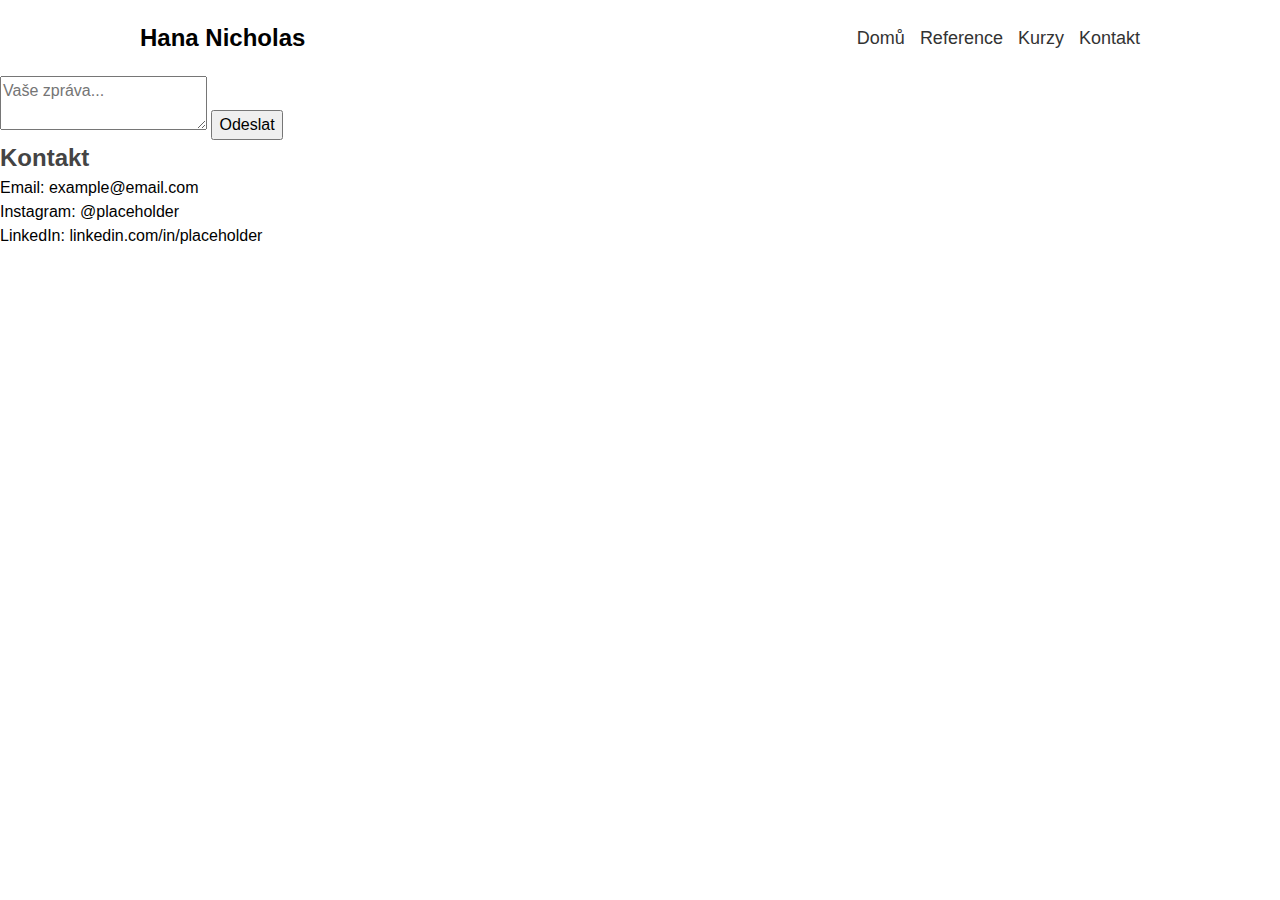
==== contact.html @ ebe809ce "set up" ====
<!DOCTYPE html>
<html lang="en">
<head>
    <meta charset="UTF-8">
    <meta name="viewport" content="width=device-width, initial-scale=1.0">
    <title>Hana Nicholas</title>
    <link rel="stylesheet" href="css/styles.css">
    <link rel="stylesheet" href="css/reset.css">
</head>
<body>
    <header class="header">
        <nav class="navbar">
            <h1 class="logo">Hana Nicholas</h1>
            <ul class="nav-links">
                <li><a href="index.html">Domů</a></li>
                <li><a href="#">Reference</a></li>
                <li><a href="#">Kurzy</a></li>
                <li><a href="kontakt.html">Kontakt</a></li>
            </ul>
        </nav>
    </header>
    
    <section class="contact-form">
        <textarea placeholder="Vaše zpráva..."></textarea>
        <button type="submit">Odeslat</button>
    </section>
    
    <section class="contact-info">
        <h2>Kontakt</h2>
        <p>Email: example@email.com</p>
        <p>Instagram: @placeholder</p>
        <p>LinkedIn: linkedin.com/in/placeholder</p>
    </section>
</body>
</html>
---- css/styles.css ----
body {
    font-family: Arial, sans-serif;
    margin: 0;
    padding: 0;
    box-sizing: border-box;
}

.header {
    padding: 20px;
}

.navbar {
    display: flex;
    justify-content: space-between;
    align-items: center;
    max-width: 1000px;
    margin: 0 auto;
}

.logo {
    font-size: 24px;
    font-weight: bold;
}

.nav-links {
    list-style: none;
    display: flex;
    gap: 15px;
    padding: 0;
    margin: 0;
}

.nav-links li {
    display: inline;
}

.nav-links a {
    text-decoration: none;
    color: #333;
    font-size: 18px;
}

.image-section {
    text-align: center;
    padding: 40px 0;
}

.image-section img {
    max-width: 100%;
    height: auto;
}

.about, .references, .courses {
    max-width: 800px;
    margin: 40px auto;
    padding: 20px;
    background: #f9f9f9;
    border-radius: 8px;
}

h2 {
    color: #444;
}
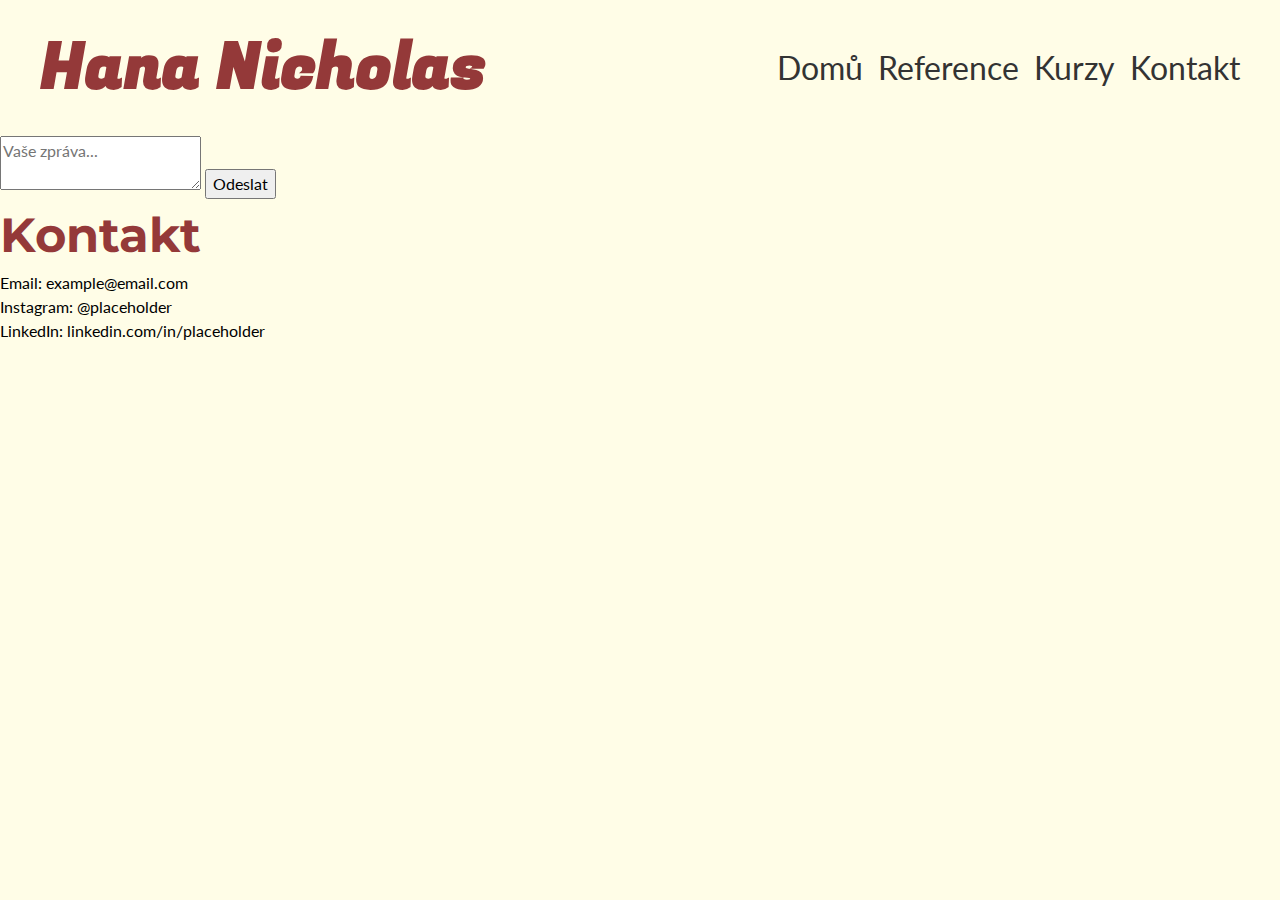
==== commit bd047994: "set up structure and css" ====
--- a/contact.html
+++ b/contact.html
@@ -6,6 +6,10 @@
     <title>Hana Nicholas</title>
     <link rel="stylesheet" href="css/styles.css">
     <link rel="stylesheet" href="css/reset.css">
+
+    <link rel="preconnect" href="https://fonts.googleapis.com">
+<link rel="preconnect" href="https://fonts.gstatic.com" crossorigin>
+<link href="https://fonts.googleapis.com/css2?family=Fugaz+One&family=Lato:ital,wght@0,100;0,300;0,400;0,700;0,900;1,100;1,300;1,400;1,700;1,900&family=Montserrat:ital,wght@0,100..900;1,100..900&display=swap" rel="stylesheet">
 </head>
 <body>
     <header class="header">
--- a/css/styles.css
+++ b/css/styles.css
@@ -1,8 +1,6 @@
 body {
-    font-family: Arial, sans-serif;
-    margin: 0;
-    padding: 0;
-    box-sizing: border-box;
+    font-family: "Lato", sans-serif;
+    background-color: #FFFDE7;
 }
 
 .header {
@@ -13,13 +11,15 @@
     display: flex;
     justify-content: space-between;
     align-items: center;
-    max-width: 1000px;
+    max-width: 1200px;
     margin: 0 auto;
 }
 
 .logo {
-    font-size: 24px;
+    font-size: 4rem;
     font-weight: bold;
+    font-family: "Fugaz One", cursive;
+    color: #943939;
 }
 
 .nav-links {
@@ -37,27 +37,37 @@
 .nav-links a {
     text-decoration: none;
     color: #333;
-    font-size: 18px;
+    font-size: 2rem;
 }
-
+.container{
+    max-width: 1200px;
+    align-items: center;
+}
 .image-section {
     text-align: center;
     padding: 40px 0;
 }
 
 .image-section img {
-    max-width: 100%;
+    max-width: 30%;
     height: auto;
 }
 
 .about, .references, .courses {
-    max-width: 800px;
     margin: 40px auto;
     padding: 20px;
-    background: #f9f9f9;
-    border-radius: 8px;
+}
+@media (max-width: 768px) {
+    .navbar {
+
+    }
+    .about , .references, .courses {
+        width: 100%;
+    }
 }
 
 h2 {
-    color: #444;
+    color: #943939;
+    font-size: 3rem;
+    font-family: "montserrat", sans-serif;
 }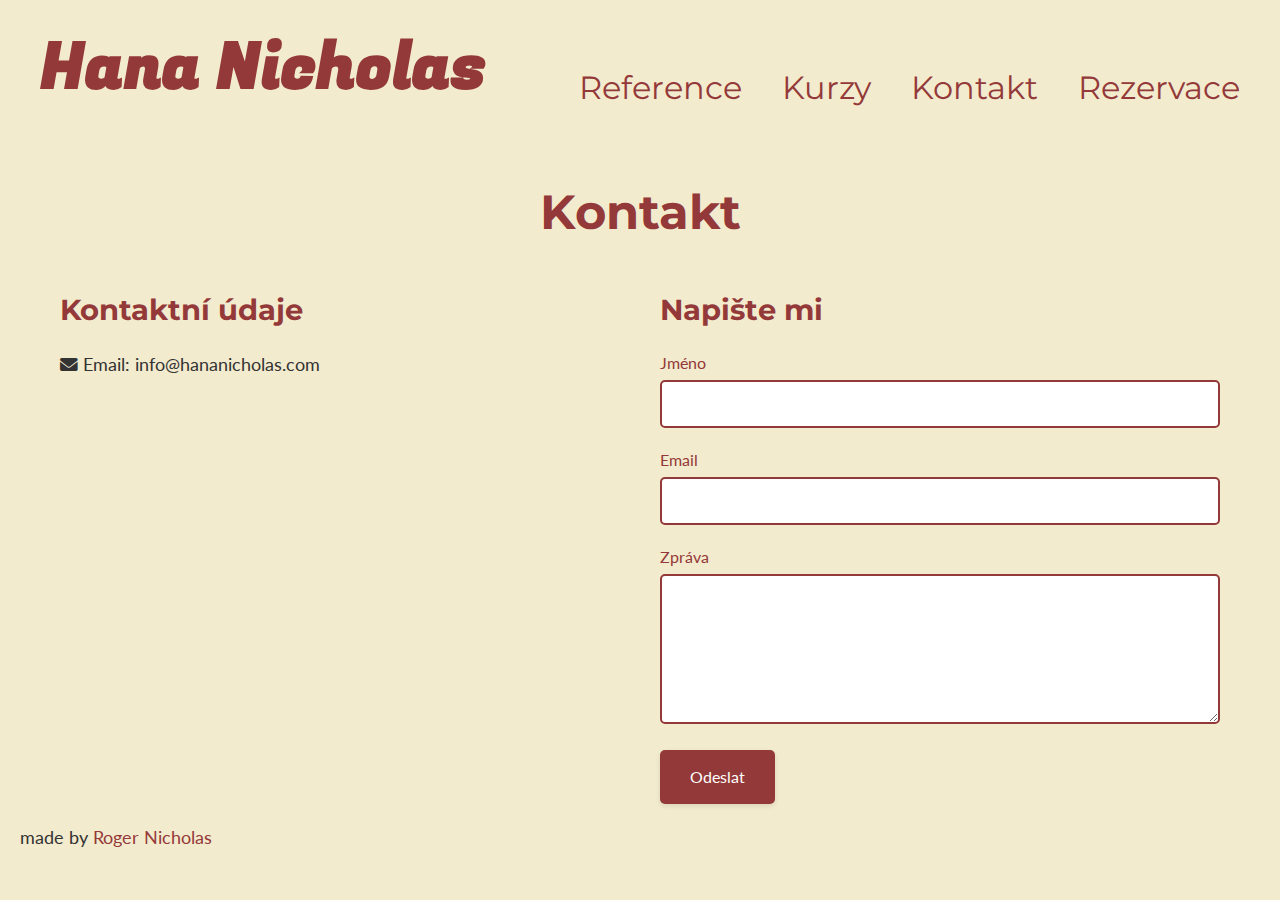
==== commit 7b352b90: "Finished 1st ver." ====
--- a/contact.html
+++ b/contact.html
@@ -3,37 +3,69 @@
 <head>
     <meta charset="UTF-8">
     <meta name="viewport" content="width=device-width, initial-scale=1.0">
-    <title>Hana Nicholas</title>
+    <title>Hana Nicholas - Kontakt</title>
+    <link rel="icon" type="image/png" href="images/favicon.ico">
+
     <link rel="stylesheet" href="css/styles.css">
     <link rel="stylesheet" href="css/reset.css">
+    <link rel="stylesheet" href="https://cdnjs.cloudflare.com/ajax/libs/font-awesome/6.0.0/css/all.min.css">
 
     <link rel="preconnect" href="https://fonts.googleapis.com">
-<link rel="preconnect" href="https://fonts.gstatic.com" crossorigin>
-<link href="https://fonts.googleapis.com/css2?family=Fugaz+One&family=Lato:ital,wght@0,100;0,300;0,400;0,700;0,900;1,100;1,300;1,400;1,700;1,900&family=Montserrat:ital,wght@0,100..900;1,100..900&display=swap" rel="stylesheet">
+    <link rel="preconnect" href="https://fonts.gstatic.com" crossorigin>
+    <link href="https://fonts.googleapis.com/css2?family=Fugaz+One&family=Lato:ital,wght@0,100;0,300;0,400;0,700;0,900;1,100;1,300;1,400;1,700;1,900&family=Montserrat:ital,wght@0,100..900;1,100..900&display=swap" rel="stylesheet">
 </head>
 <body>
     <header class="header">
         <nav class="navbar">
-            <h1 class="logo">Hana Nicholas</h1>
+            <h1 class="logo"><a href="index.html">Hana Nicholas</a></h1>
+            <button class="hamburger" aria-label="Menu">
+                <span class="bar"></span>
+                <span class="bar"></span>
+                <span class="bar"></span>
+            </button>
             <ul class="nav-links">
-                <li><a href="index.html">Domů</a></li>
-                <li><a href="#">Reference</a></li>
-                <li><a href="#">Kurzy</a></li>
-                <li><a href="kontakt.html">Kontakt</a></li>
+                <li><a href="index.html#reference">Reference</a></li>
+                <li><a href="index.html#kurzy">Kurzy</a></li>
+                <li><a href="contact.html">Kontakt</a></li>
+                <li><a href="https://calendly.com/hananicholas-info/30min?month=2025-03">Rezervace</a></li>
             </ul>
         </nav>
     </header>
-    
-    <section class="contact-form">
-        <textarea placeholder="Vaše zpráva..."></textarea>
-        <button type="submit">Odeslat</button>
-    </section>
-    
-    <section class="contact-info">
-        <h2>Kontakt</h2>
-        <p>Email: example@email.com</p>
-        <p>Instagram: @placeholder</p>
-        <p>LinkedIn: linkedin.com/in/placeholder</p>
-    </section>
+
+    <div class="container">
+        <section class="contact-section">
+            <h2>Kontakt</h2>
+            <div class="contact-content">
+                <div class="contact-info">
+                    <h3>Kontaktní údaje</h3>
+                    <p><i class="fas fa-envelope"></i> Email: info@hananicholas.com</p>
+                </div>
+                <div class="contact-form">
+                    <h3>Napište mi</h3>
+                    <form>
+                        <div class="form-group">
+                            <label for="name">Jméno</label>
+                            <input type="text" id="name" name="name" required>
+                        </div>
+                        <div class="form-group">
+                            <label for="email">Email</label>
+                            <input type="email" id="email" name="email" required>
+                        </div>
+                        <div class="form-group">
+                            <label for="message">Zpráva</label>
+                            <textarea id="message" name="message" required></textarea>
+                        </div>
+                        <button type="submit" class="submit-btn">Odeslat</button>
+                    </form>
+                </div>
+            </div>
+        </section>
+    </div>
+
+    <footer class="footer">
+        <p>made by <a href="https://www.instagram.com/rozero_n/" target="_blank" rel="noopener noreferrer">Roger Nicholas</a></p>
+    </footer>
+
+<script src="js/script.js"></script>
 </body>
 </html>
--- a/css/styles.css
+++ b/css/styles.css
@@ -1,10 +1,102 @@
+/* Base Styles */
+:root {
+    /* Colors */
+    --color-primary: #943939;
+    --color-primary-dark: #7a2d2d;
+    --color-background: #f3ebce;
+    --color-text: #333;
+    --color-white: #ffffff;
+    --color-shadow: rgba(0, 0, 0, 0.1);
+    --color-shadow-hover: rgba(0, 0, 0, 0.15);
+
+    /* Fonts */
+    --font-primary: "Lato", sans-serif;
+    --font-heading: "montserrat", sans-serif;
+    --font-logo: "Fugaz One", cursive;
+
+    /* Font Sizes */
+    --font-size-xs: 0.9rem;    /* Mobile table cells */
+    --font-size-base: 1.1rem;  /* Body text, buttons, form inputs */
+    --font-size-lg: 1.2rem;    /* Mobile headings */
+    --font-size-xl: 1.8rem;    /* Testimonials, mobile headings */
+    --font-size-2xl: 2rem;     /* Navigation, course headings */
+    --font-size-3xl: 3rem;     /* Main section headings */
+    --font-size-4xl: 4rem;     /* Logo */
+
+    /* Spacing */
+    --spacing-xs: 5px;
+    --spacing-sm: 10px;
+    --spacing-md: 15px;
+    --spacing-lg: 20px;
+    --spacing-xl: 30px;
+    --spacing-2xl: 40px;
+    --spacing-3xl: 60px;
+
+    /* Border Radius */
+    --radius-sm: 5px;
+    --radius-md: 10px;
+
+    /* Shadows */
+    --shadow-sm: 0 2px 5px var(--color-shadow);
+    --shadow-md: 0 4px 8px var(--color-shadow);
+    --shadow-lg: 0 6px 12px var(--color-shadow-hover);
+
+    /* Transitions */
+    --transition-base: all 0.3s ease;
+}
+
+/* Global Styles */
+html {
+    scroll-behavior: smooth;
+}
+
 body {
-    font-family: "Lato", sans-serif;
-    background-color: #FFFDE7;
-}
-
+    font-family: var(--font-primary);
+    background-color: var(--color-background);
+}
+
+/* Typography */
+
+h1{
+    color: var(--color-primary);
+    font-size: var(--font-size-3xl);
+    font-family: var(--font-heading);
+    text-align: center;
+    margin-bottom: var(--spacing-2xl);
+}
+
+h2 {
+    color: var(--color-primary);
+    font-size: var(--font-size-3xl);
+    font-family: var(--font-heading);
+    text-align: center;
+    margin-bottom: var(--spacing-2xl);
+}
+
+h3 {
+    color: var(--color-primary);
+    font-size: var(--font-size-xl);
+    font-family: var(--font-heading);
+    margin-bottom: var(--spacing-lg);
+}
+
+p {
+    font-size: var(--font-size-base);
+    line-height: 1.6;
+    color: var(--color-text);
+    margin-bottom: var(--spacing-lg);
+}
+
+/* Layout */
+.container {
+    max-width: 1200px;
+    margin: 0 auto;
+    padding: 0 var(--spacing-lg);
+}
+
+/* Header & Navigation */
 .header {
-    padding: 20px;
+    padding: var(--spacing-lg);
 }
 
 .navbar {
@@ -16,58 +108,297 @@
 }
 
 .logo {
-    font-size: 4rem;
+    font-size: var(--font-size-4xl);
     font-weight: bold;
-    font-family: "Fugaz One", cursive;
-    color: #943939;
-}
-
+    font-family: var(--font-logo);
+    color: var(--color-primary);
+}
+
+.logo a {
+    text-decoration: none;
+    color: inherit;
+}
+
+/* Lists */
+ul {
+    list-style: none;
+    padding-left: var(--spacing-md);
+    margin-bottom: var(--spacing-xl);
+}
+
+ul li {
+    position: relative;
+    padding-left: var(--spacing-xl);
+    margin-bottom: var(--spacing-md);
+    font-size: var(--font-size-base);
+    line-height: 1.6;
+}
+
+ul li::before {
+    content: "•";
+    color: var(--color-primary);
+    position: absolute;
+    left: 0;
+    font-size: var(--font-size-xl);
+}
+
+/* Navigation Links */
 .nav-links {
     list-style: none;
     display: flex;
-    gap: 15px;
+    gap: var(--spacing-2xl);
     padding: 0;
     margin: 0;
 }
 
 .nav-links li {
-    display: inline;
+    padding-left: 0;
+    margin-bottom: 0;
+}
+
+.nav-links li::before {
+    display: none;
 }
 
 .nav-links a {
     text-decoration: none;
-    color: #333;
-    font-size: 2rem;
-}
-.container{
-    max-width: 1200px;
-    align-items: center;
-}
-.image-section {
-    text-align: center;
-    padding: 40px 0;
-}
-
-.image-section img {
-    max-width: 30%;
+    color: var(--color-primary);
+    font-size: var(--font-size-2xl);
+    font-family: var(--font-heading);
+}
+
+/* Buttons */
+button {
+    background-color: var(--color-primary);
+    color: var(--color-white);
+    padding: var(--spacing-md) var(--spacing-xl);
+    border: none;
+    border-radius: var(--radius-sm);
+    cursor: pointer;
+    font-size: var(--font-size-base);
+    font-family: var(--font-heading);
+    transition: var(--transition-base);
+    box-shadow: var(--shadow-sm);
+}
+
+button:hover {
+    background-color: var(--color-primary-dark);
+    transform: translateY(-2px);
+    box-shadow: var(--shadow-lg);
+}
+
+/* Sections */
+.about, .references, .courses {
+    margin: var(--spacing-3xl) auto;
+    padding: var(--spacing-lg);
+}
+
+/* About Section */
+.about {
+    display: grid;
+    grid-template-columns: 1fr 1fr;
+    gap: var(--spacing-2xl);
+    align-items: start;
+}
+
+.about-text {
+    padding-right: var(--spacing-lg);
+}
+
+.about-image {
+    position: sticky;
+    top: var(--spacing-lg);
+}
+
+.about-image img {
+    width: 100%;
     height: auto;
-}
-
-.about, .references, .courses {
-    margin: 40px auto;
-    padding: 20px;
-}
-@media (max-width: 768px) {
-    .navbar {
-
-    }
-    .about , .references, .courses {
+    border-radius: var(--radius-md);
+    box-shadow: var(--shadow-md);
+}
+
+/* References Section */
+.testimonial {
+    background-color: var(--color-white);
+    padding: var(--spacing-xl);
+    border-radius: var(--radius-md);
+    box-shadow: var(--shadow-md);
+    margin-bottom: var(--spacing-xl);
+    transition: var(--transition-base);
+}
+
+.testimonial:hover {
+    transform: translateY(-5px);
+}
+
+/* Courses Section */
+.courses table {
+    width: 100%;
+    border-collapse: collapse;
+    margin: var(--spacing-xl) 0;
+    background-color: var(--color-white);
+    box-shadow: var(--shadow-md);
+    border-radius: var(--radius-md);
+    overflow: hidden;
+}
+
+.courses th, .courses td {
+    padding: var(--spacing-md);
+    text-align: left;
+    border-bottom: 1px solid #eee;
+}
+
+.courses th {
+    background-color: var(--color-primary);
+    color: var(--color-white);
+}
+
+.courses tr:last-child td {
+    border-bottom: none;
+}
+
+.courses tr:hover {
+    background-color: #f9f9f9;
+}
+
+.courses td:first-child {
+    font-weight: bold;
+    color: var(--color-primary);
+}
+
+/* Contact Form */
+.contact-content {
+    display: grid;
+    grid-template-columns: 1fr 1fr;
+    gap: var(--spacing-2xl);
+    margin-top: var(--spacing-xl);
+}
+
+.form-group {
+    margin-bottom: var(--spacing-lg);
+}
+
+.form-group label {
+    display: block;
+    margin-bottom: var(--spacing-xs);
+    color: var(--color-primary);
+}
+
+.form-group input,
+.form-group textarea {
+    width: 100%;
+    padding: var(--spacing-sm);
+    border: 2px solid var(--color-primary);
+    border-radius: var(--radius-sm);
+}
+
+.form-group textarea {
+    height: 150px;
+    resize: vertical;
+}
+
+/* Footer */
+.footer {
+    text-align: left;
+    padding: var(--spacing-lg);
+    color: var(--color-primary);
+}
+
+.footer a {
+    color: var(--color-primary);
+    text-decoration: none;
+}
+
+/* Hamburger Menu */
+.hamburger {
+    display: none;
+    background: none !important;
+    border: none;
+    cursor: pointer;
+    padding: 0.5rem;
+    z-index: 100;
+    box-shadow: none;
+}
+
+.hamburger:hover {
+    background: none !important;
+    transform: none;
+    box-shadow: none;
+}
+
+.bar {
+    display: block;
+    width: 25px;
+    height: 3px;
+    margin: 5px auto;
+    background-color: #333;
+    transition: all 0.3s ease-in-out;
+}
+
+/* Mobile Styles */
+@media screen and (max-width: 768px) {
+    .hamburger {
+        display: block;
+    }
+
+    .hamburger.active .bar:nth-child(2) {
+        opacity: 0;
+    }
+
+    .hamburger.active .bar:nth-child(1) {
+        transform: translateY(8px) rotate(45deg);
+    }
+
+    .hamburger.active .bar:nth-child(3) {
+        transform: translateY(-8px) rotate(-45deg);
+    }
+
+    .nav-links {
+        position: fixed;
+        left: -100%;
+        top: 70px;
+        gap: 0;
+        flex-direction: column;
+        background-color: white;
         width: 100%;
-    }
-}
-
-h2 {
-    color: #943939;
-    font-size: 3rem;
-    font-family: "montserrat", sans-serif;
+        text-align: center;
+        transition: 0.3s;
+        box-shadow: 0 2px 5px rgba(0, 0, 0, 0.1);
+        padding: 2rem 0;
+    }
+
+    .nav-links.active {
+        left: 0;
+    }
+
+    .about, .contact-content {
+        grid-template-columns: 1fr;
+    }
+    
+    .about-text {
+        padding-right: 0;
+    }
+    
+    .about-image {
+        position: static;
+        margin-top: var(--spacing-xl);
+    }
+
+    .courses table {
+        display: block;
+        overflow-x: auto;
+        white-space: nowrap;
+    }
+
+    h2 {
+        font-size: var(--font-size-2xl);
+    }
+
+    h3 {
+        font-size: var(--font-size-lg);
+    }
+
+    .testimonial {
+        padding: var(--spacing-lg);
+    }
 }